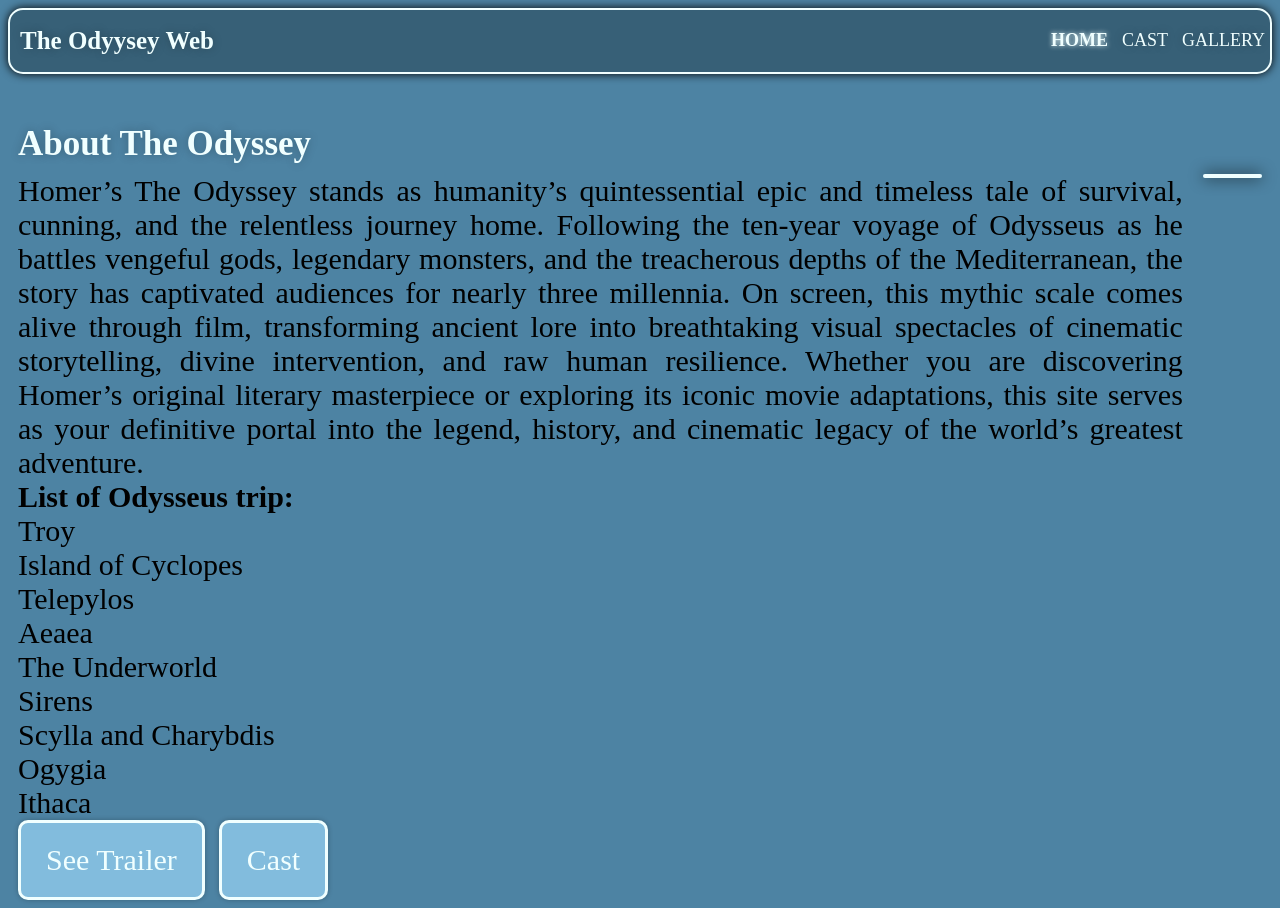
==== index.html @ 859f5f63 "Add files via upload" ====
<!DOCTYPE html>
<html lang="en">
<head>
    <meta charset="UTF-8">
    <meta name="viewport" content="width=device-width, initial-scale=1.0">
    <title>The Oddysey</title>
    <link rel="icon" href="assets/image-removebg-preview.png">
    <link rel="stylesheet" href="stylesheet.css">
</head>
<body>
    <header>
    <h1 class="headertxt">The Odyysey Web</h1>
        <img src="assets/images.jpg" alt="" id="logo">
    <div class="navbar">
    <a href="index.html" class="nav-item" id="home">HOME</a>
    <a href="cast.html" class="nav-item">CAST</a>
    <a href="Gallery.html" class="nav-item">GALLERY</a>
    </div>   
    </header>
        <h2>About The Odyssey</h2>       
    <div class="main">

       <p style="font-size: 30px; text-align: justify; padding-right: 20px; margin: 0px;">Homer’s The Odyssey stands as humanity’s quintessential epic and timeless tale of survival, cunning, and the relentless journey home. Following the ten-year voyage of Odysseus as he battles vengeful gods, legendary monsters, and the treacherous depths of the Mediterranean, the story has captivated audiences for nearly three millennia. On screen, this mythic scale comes alive through film, transforming ancient lore into breathtaking visual spectacles of cinematic storytelling, divine intervention, and raw human resilience. Whether you are discovering Homer’s original literary masterpiece or exploring its iconic movie adaptations, this site serves as your definitive portal into the legend, history, and cinematic legacy of the world’s greatest adventure. <br> <b>List of Odysseus trip:</b>
       <br> Troy <br> Island of Cyclopes <br> Telepylos
       <br> Aeaea
      <br>The Underworld
      <br>Sirens
      <br>Scylla and Charybdis
      <br>Ogygia
      <br>Ithaca</p>
       <audio src="assets/videoplayback.m4a" autoplay></audio>
       <img src="assets/81CSXiWaoOL._SL1500_.jpg" alt="" id="homeimg">
           
    </div>
    <a href="https://youtu.be/f_bKjZeJBBI" class="button"> See Trailer</a>
    <a href="cast.html" class="button"> Cast</a>
</body>
</html>
---- stylesheet.css ----
body {
    background-color: #4d83a3;
}

.headertxt {
 font-family:serif; 
 font-size: 25px;
 padding-left: 10px;
 color: azure;
 text-shadow: 0px 0px 10px rgba(0, 0, 0, 0.25);
}

header {
    background-color: #376077;
    margin: 0px;
    padding: 0px;
    display: flex;
    border-radius: 15px;
    border-color: azure;
    border-width: 2px;
    border-style: solid;
    align-items: center;
    box-shadow: 0px 0px 10px;
    justify-content: space-between;
}

.nav-item {
 padding: 5px;
 font-size: 18px;
 font-family: serif;
 color: azure;
 text-shadow: 0px 0px 10px rgba(0, 0, 0, 0.25);
 display: inline-block;
 text-decoration: none;
}



.nav-item:hover{
    color: rgb(154, 174, 235);
    font-size: 22px;
    transition: 0.3s;
}

#logo{
    width: 180px ;
    align-self: center;
    border-radius: 15px;
}
h1:hover{
    animation-name: floating;
    animation-duration: 5s;
    animation-iteration-count: infinite;
}
@keyframes floating{
    0% {font-size: 25px;}
    50% {font-size: 30px; text-shadow: 0px 0px 10px;}
    100% {font-size: 25px;}
}
#logo:hover{
    box-shadow: 0px 0px 5px ;
    width: 190px;
    transition: 0.7s;
}

h2{
 font-family:serif; 
 font-size: 35px;
 padding: 10px;
 color: azure;
 text-shadow: 0px 0px 10px rgba(0, 0, 0, 0.25);
 align-self: flex-start;
 margin-bottom: 0px;
 margin-top: 40px;
}

.main{
 display: flex;
 align-items: flex-start;
 padding-left: 10px;
}

#homeimg{
    border-radius: 10px;
    width: 430px;
    margin-right: 10px;
    border-style: solid;
    border-color: azure;
    border-width: 2px;
    box-shadow: 0px 0px 15px;
    animation-name: imgfloat;
    animation-duration: 2s;
}

@keyframes imgfloat{
    0% {width: 100px;}
    100% {width: 430px}
}

.button{
    display: inline-block;
    font-size: 30px;
    background-color: #82bcdd;
    border-radius: 10px;
    color: azure;
    padding: 20px;
    margin-left: 10px;
    padding-right: 25px;
    padding-left: 25px;
    box-shadow: 0px 0px 5px rgba(0, 0, 0, 0.25);
    text-decoration: none;
    border-style: solid;
    border-color: azure;
}

.button:hover{
    background-color: #6492ad;
}

#cast{
    font-weight: bold;
    text-shadow: 0px 0px 5px;
}

#home{
    font-weight: bold;
    text-shadow: 0px 0px 5px;
}

ul{
    font-size: 40px;
}

.img-container{
    display: flex;
    align-items: center;
}

#castimg{
    margin-left: auto;
    margin-right: 10px;
    width: 550px;
}

#gallery{
        font-weight: bold;
    text-shadow: 0px 0px 5px;
}

.galleryimg{
    margin: 5px;
    width: 650px;
    border-radius: 20px;
    border-width: 5px;
    border-style: solid;
    border-color: azure;
}

.gallery-container{
    display: flex;
    flex-direction: column;
    align-items:last center;
    background-color: rgb(218, 198, 173);
    width: 675px;
    border-radius: 10px;
    border-style: dotted;
    border-width: 2px;
    border-color: azure;
}

.container{
    display: flex;
    align-items: center;
    justify-content: center;
}

#fof{
    font-size: 150px;
    text-align: center;
    color: azure;
}
#sry{
    font-size: 50px;
    text-align: center;
    color: azure;
}
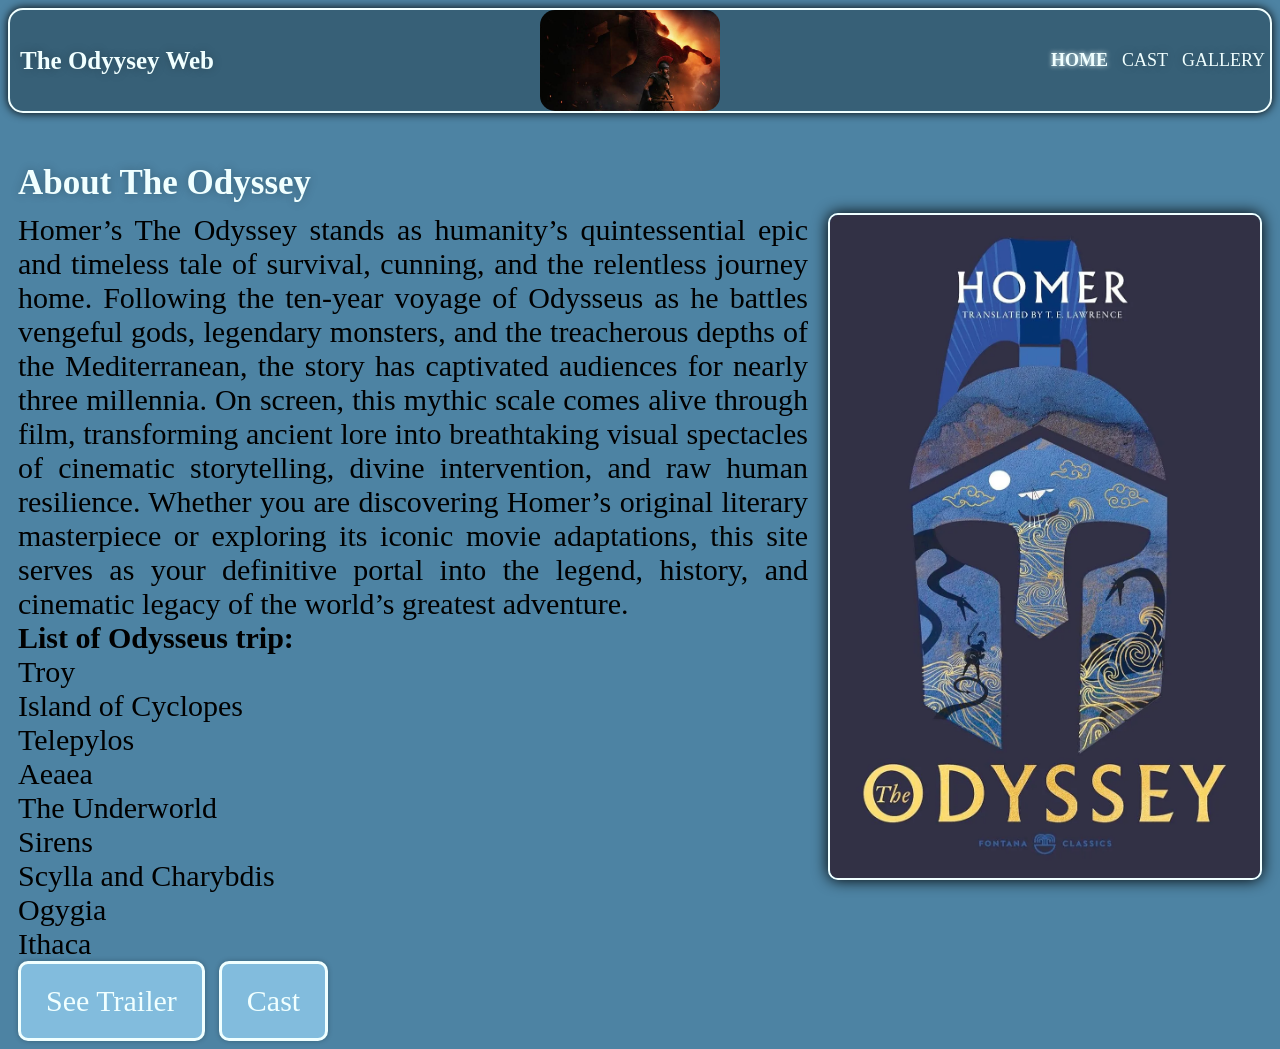
==== commit 2da4458f: "Fix image paths and improve HTML structure Updated image paths and fixed formatting issues." ====
--- a/index.html
+++ b/index.html
@@ -4,13 +4,13 @@
     <meta charset="UTF-8">
     <meta name="viewport" content="width=device-width, initial-scale=1.0">
     <title>The Oddysey</title>
-    <link rel="icon" href="assets/image-removebg-preview.png">
+    <link rel="icon" href="image-removebg-preview.png">
     <link rel="stylesheet" href="stylesheet.css">
 </head>
 <body>
     <header>
     <h1 class="headertxt">The Odyysey Web</h1>
-        <img src="assets/images.jpg" alt="" id="logo">
+        <img src="images.jpg" alt="" id="logo">
     <div class="navbar">
     <a href="index.html" class="nav-item" id="home">HOME</a>
     <a href="cast.html" class="nav-item">CAST</a>
@@ -28,11 +28,11 @@
       <br>Scylla and Charybdis
       <br>Ogygia
       <br>Ithaca</p>
-       <audio src="assets/videoplayback.m4a" autoplay></audio>
-       <img src="assets/81CSXiWaoOL._SL1500_.jpg" alt="" id="homeimg">
+       <audio src="videoplayback.m4a" autoplay></audio>
+       <img src="81CSXiWaoOL._SL1500_.jpg" alt="" id="homeimg">
            
     </div>
     <a href="https://youtu.be/f_bKjZeJBBI" class="button"> See Trailer</a>
     <a href="cast.html" class="button"> Cast</a>
 </body>
-</html>+</html>
